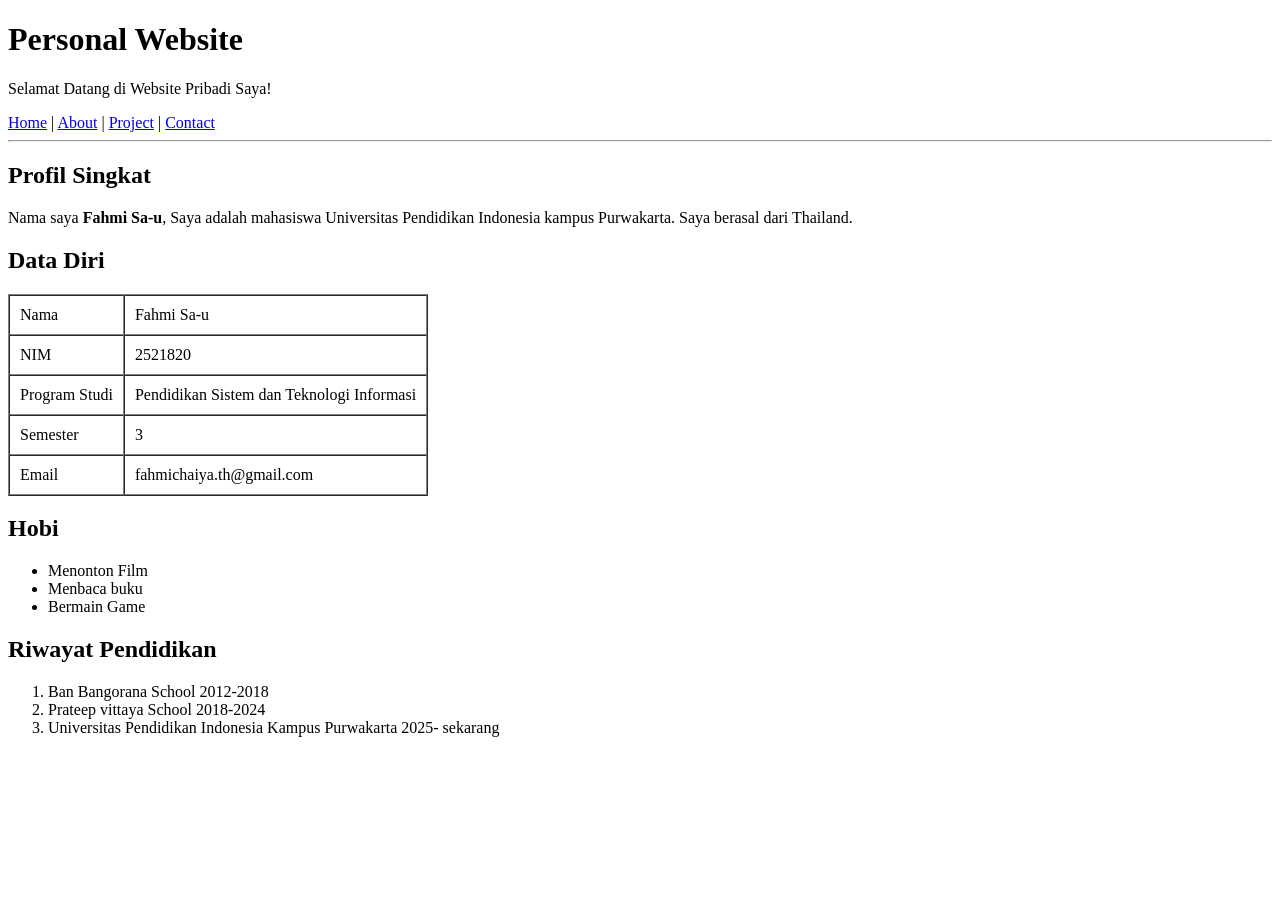
==== about.html @ 6362e4d4 "Commit Pertama" ====
<!DOCTYPE html>
<html lang="id">

<head>
    <meta charset="UTF-8">
    <title>About</title>
</head>

<body>
    <h1>Personal Website</h1>
    <p>Selamat Datang di Website Pribadi Saya!</p>
</body>

</html>
<nav>
    <a href="home.html">Home</a> | <a href="About.html">About</a> |
    <a href="project.html">Project</a> | <a href="contact.html">Contact</a> 

<hr>

<body>
    <h2>Profil Singkat</h2>
    <p>Nama saya <strong>Fahmi Sa-u</strong>, Saya adalah mahasiswa Universitas Pendidikan Indonesia kampus Purwakarta. Saya berasal dari Thailand.</p>

    <h2> Data Diri</h2>
    <table border="1" cellpadding="10" cellspacing="0">
        <tr>
            <td>Nama</td>
            <td>Fahmi Sa-u</td>
        </tr>
        <tr> 
            <td>NIM</td>
            <td>2521820</td>
        </tr>
        <tr>
            <td>Program Studi</td>
            <td>Pendidikan Sistem dan Teknologi Informasi</td>
        </tr>
        <tr>
            <td>Semester</td>
            <td>3</td>
        </tr>
        <tr>
            <td>Email</td>
            <td>fahmichaiya.th@gmail.com</td>
    </table>

    <h2> Hobi</h2>
    <ul>
        <li>Menonton Film</li>
        <li>Menbaca buku</li>
        <li>Bermain Game</li>
    </ul>

    <h2>Riwayat Pendidikan</h2>
    <ol>
        <li>Ban Bangorana School 2012-2018</li>
        <li>Prateep vittaya School 2018-2024</li>
        <li>Universitas Pendidikan Indonesia Kampus Purwakarta 2025- sekarang</li>
</body>
</html>
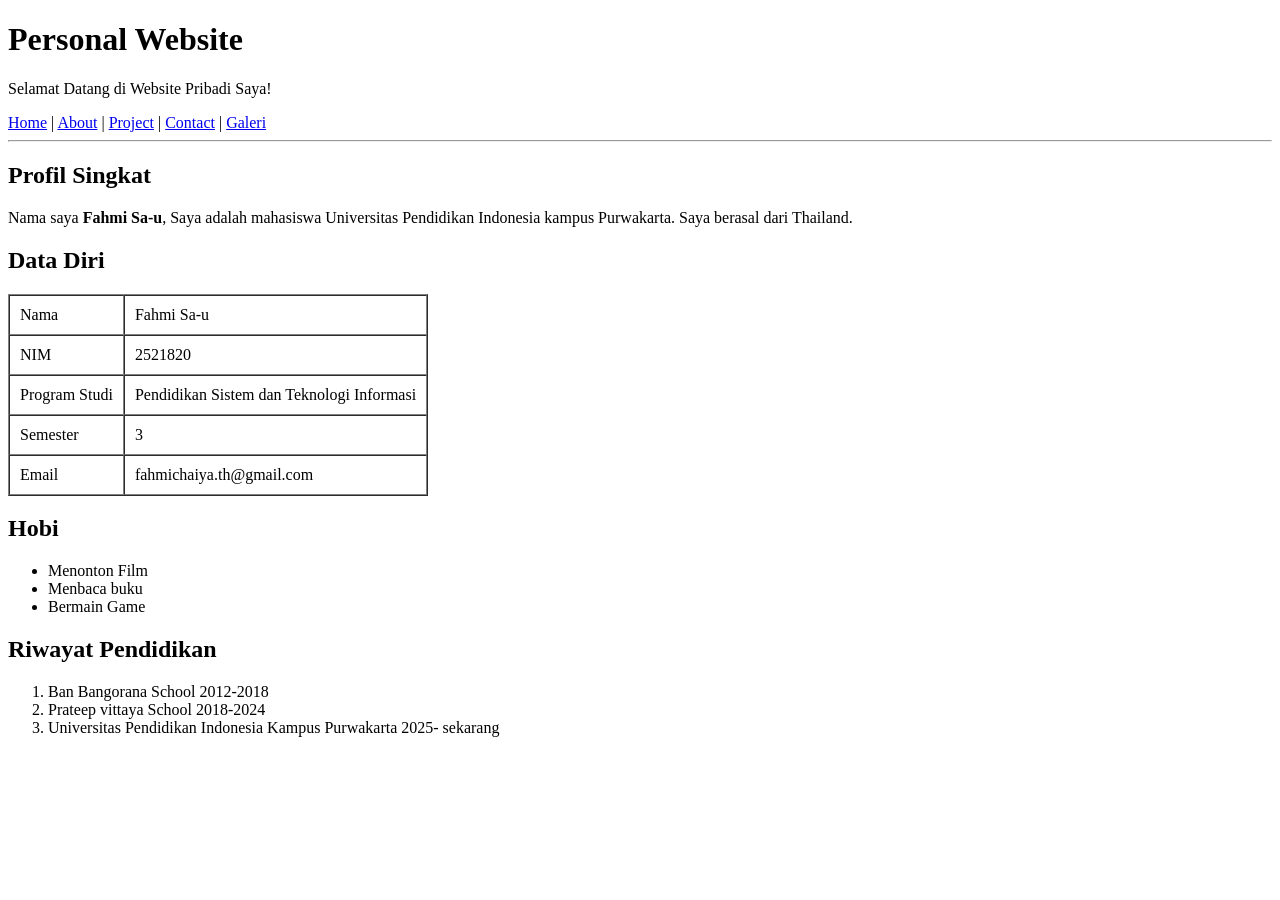
==== commit 576a5a6a: "membuat tab galeri" ====
--- a/about.html
+++ b/about.html
@@ -13,8 +13,9 @@
 
 </html>
 <nav>
-    <a href="home.html">Home</a> | <a href="About.html">About</a> |
-    <a href="project.html">Project</a> | <a href="contact.html">Contact</a> 
+    <a href="index.html">Home</a> | <a href="about.html">About</a> |
+    <a href="project.html">Project</a> | <a href="contact.html">Contact</a>  | 
+    <a href="Galeri.html">Galeri</a> 
 
 <hr>
 
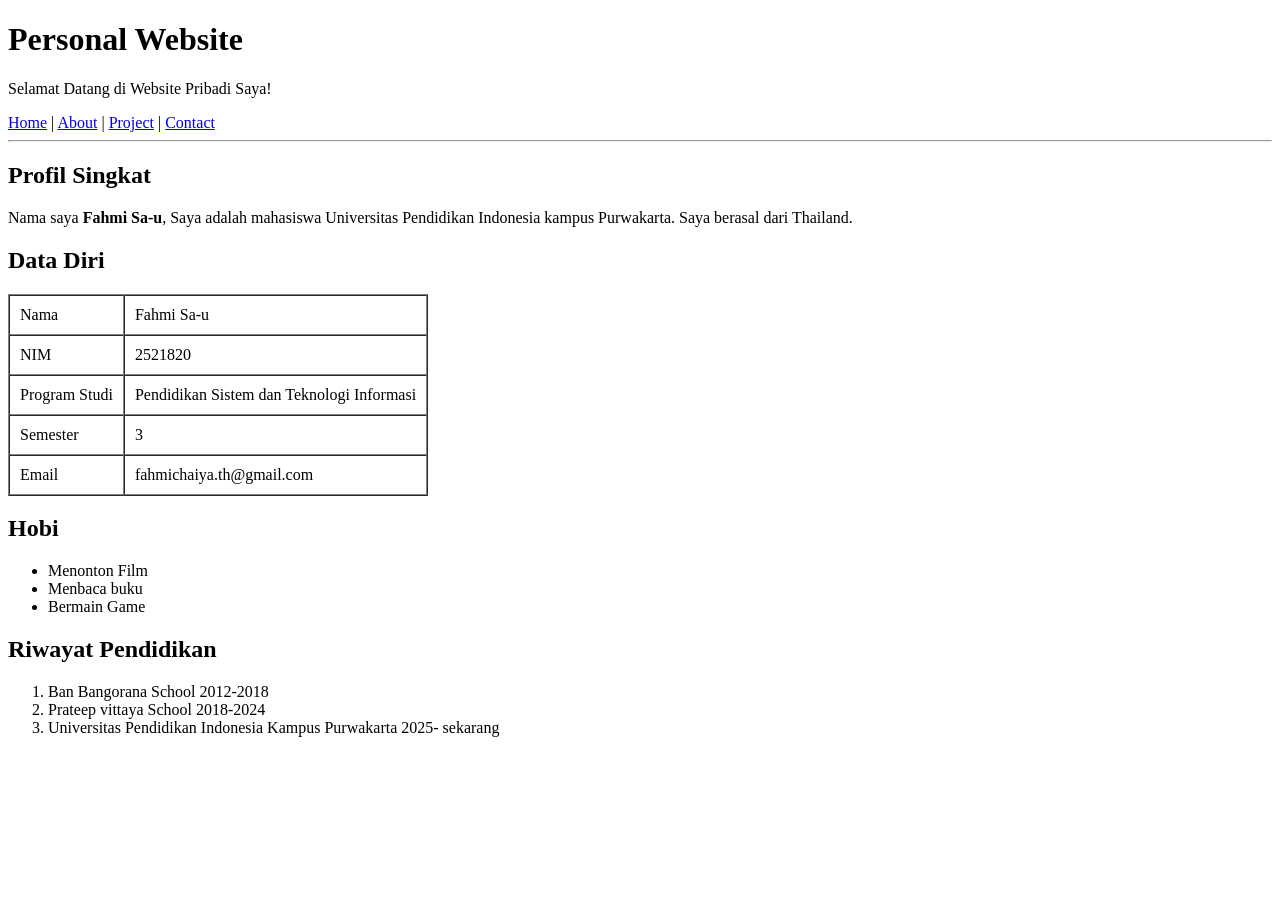
==== commit a8acf660: "tab galeri" ====
--- a/about.html
+++ b/about.html
@@ -14,8 +14,7 @@
 </html>
 <nav>
     <a href="index.html">Home</a> | <a href="about.html">About</a> |
-    <a href="project.html">Project</a> | <a href="contact.html">Contact</a>  | 
-    <a href="Galeri.html">Galeri</a> 
+    <a href="project.html">Project</a> | <a href="contact.html">Contact</a> 
 
 <hr>
 
@@ -59,4 +58,4 @@
         <li>Prateep vittaya School 2018-2024</li>
         <li>Universitas Pendidikan Indonesia Kampus Purwakarta 2025- sekarang</li>
 </body>
-</html>+</html>
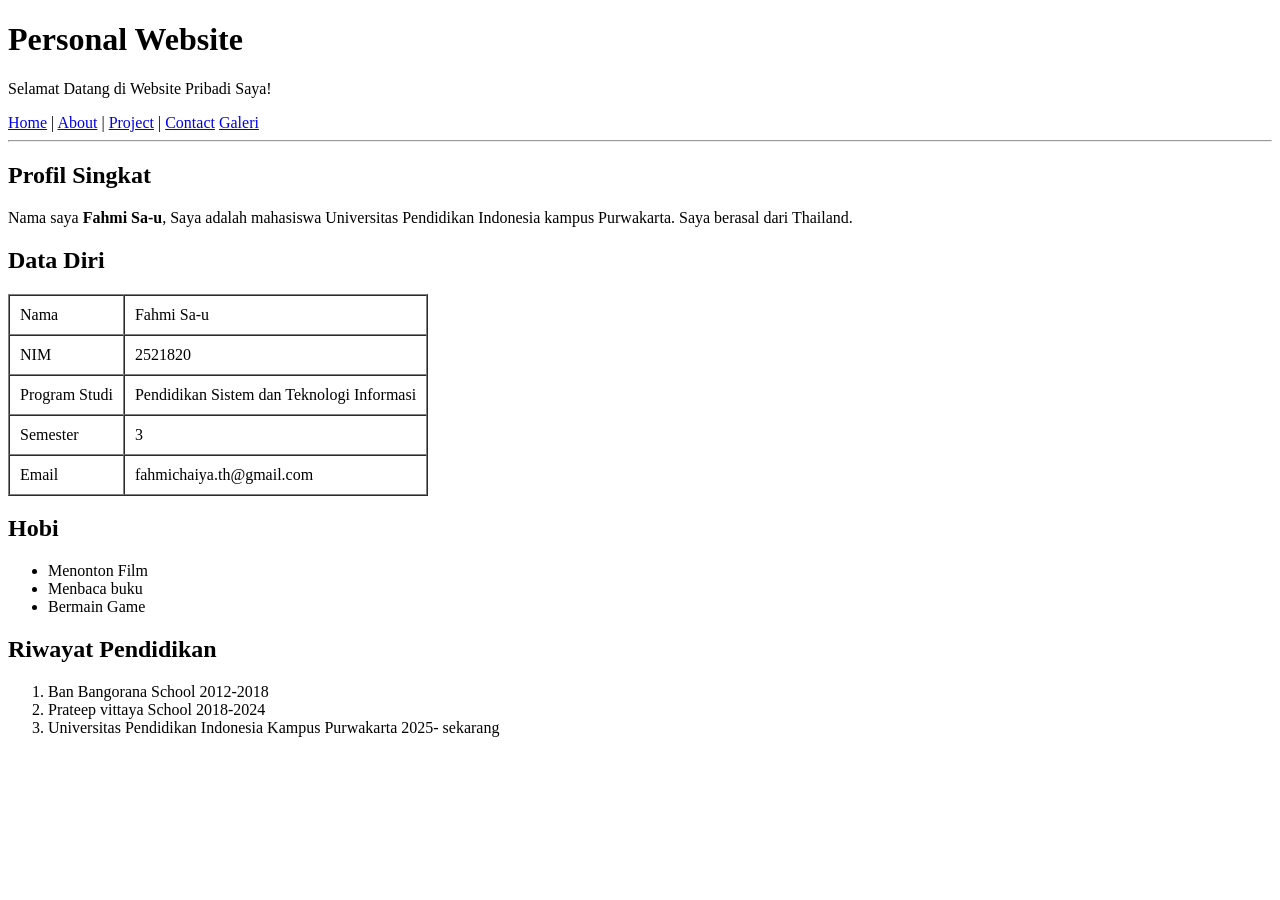
==== commit c0292332: "Add 'Galeri' link to navigation in about.html" ====
--- a/about.html
+++ b/about.html
@@ -14,7 +14,8 @@
 </html>
 <nav>
     <a href="index.html">Home</a> | <a href="about.html">About</a> |
-    <a href="project.html">Project</a> | <a href="contact.html">Contact</a> 
+    <a href="project.html">Project</a> | <a href="contact.html">Contact</a>
+    <a href="Galeri.html">Galeri</a> 
 
 <hr>
 
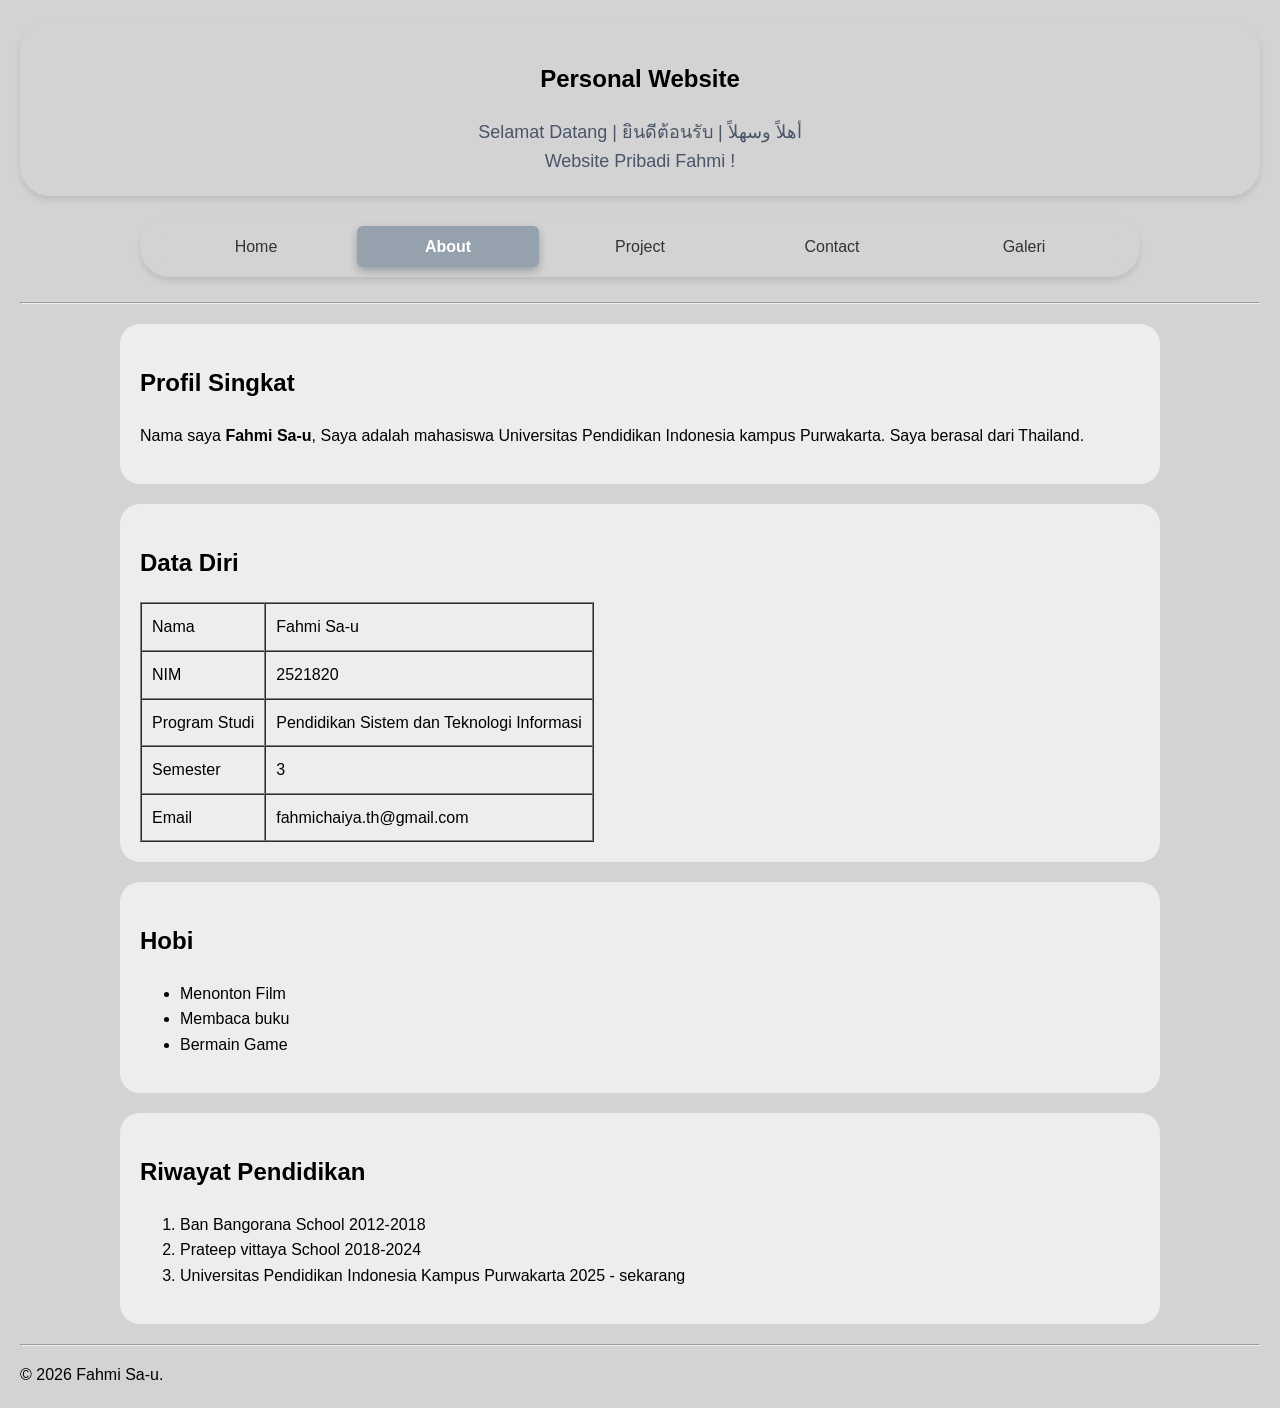
==== commit e739ff8e: "tambah css" ====
--- a/about.html
+++ b/about.html
@@ -2,61 +2,84 @@
 <html lang="id">
 
 <head>
-    <meta charset="UTF-8">
-    <title>About</title>
+    <meta charset="UTF-8" />
+    <meta name="viewport" content="width=device-width, initial-scale=1.0" />
+    <title>Fahmi Sa-u Website - About</title>
+    <link rel="stylesheet" href="style.css" />
 </head>
 
 <body>
-    <h1>Personal Website</h1>
-    <p>Selamat Datang di Website Pribadi Saya!</p>
+    <header class="header" >
+        <nav class="personal">
+            <h1>Personal Website</h1>
+            <p class="welcome">Selamat Datang | ยินดีต้อนรับ | أهلاً وسهلاً<br> Website Pribadi Fahmi !</p>
+        </nav>
+        
+        <nav class="main-navbar">
+            <a href="index.html"class=nav>Home</a> 
+            <a href="about.html"class=nav-active>About</a> 
+            <a href="project.html"class=nav>Project</a> 
+            <a href="contact.html"class=nav>Contact</a> 
+            <a href="galeri.html"class=nav>Galeri</a>
+        </nav>
+    </header>
+
+    <hr />
+
+    <main class="isi">
+        <h2>Profil Singkat</h2>
+        <p>Nama saya <strong>Fahmi Sa-u</strong>, Saya adalah mahasiswa Universitas Pendidikan Indonesia kampus Purwakarta. Saya berasal dari Thailand.</p>
+    </main>
+
+    <main class="isi">
+        <h2>Data Diri</h2>
+        <table border="1" cellpadding="10" cellspacing="0">
+            <tr>
+                <td>Nama</td>
+                <td>Fahmi Sa-u</td>
+            </tr>
+            <tr> 
+                <td>NIM</td>
+                <td>2521820</td>
+            </tr>
+            <tr>
+                <td>Program Studi</td>
+                <td>Pendidikan Sistem dan Teknologi Informasi</td>
+            </tr>
+            <tr>
+                <td>Semester</td>
+                <td>3</td>
+            </tr>
+            <tr>
+                <td>Email</td>
+                <td>fahmichaiya.th@gmail.com</td>
+            </tr>
+        </table>
+    </main>
+
+    <main class="isi">
+        <h2>Hobi</h2>
+        <ul>
+            <li>Menonton Film</li>
+            <li>Membaca buku</li>
+            <li>Bermain Game</li>
+        </ul>
+    </main>
+    
+    <main class="isi">
+        <h2>Riwayat Pendidikan</h2>
+        <ol>
+            <li>Ban Bangorana School 2012-2018</li>
+            <li>Prateep vittaya School 2018-2024</li>
+            <li>Universitas Pendidikan Indonesia Kampus Purwakarta 2025 - sekarang</li>
+        </ol>
+    </main>
+
+    <hr />
+
+    <footer>
+        <p>© 2026 Fahmi Sa-u.</p>
+    </footer>
 </body>
 
-</html>
-<nav>
-    <a href="index.html">Home</a> | <a href="about.html">About</a> |
-    <a href="project.html">Project</a> | <a href="contact.html">Contact</a>
-    <a href="Galeri.html">Galeri</a> 
-
-<hr>
-
-<body>
-    <h2>Profil Singkat</h2>
-    <p>Nama saya <strong>Fahmi Sa-u</strong>, Saya adalah mahasiswa Universitas Pendidikan Indonesia kampus Purwakarta. Saya berasal dari Thailand.</p>
-
-    <h2> Data Diri</h2>
-    <table border="1" cellpadding="10" cellspacing="0">
-        <tr>
-            <td>Nama</td>
-            <td>Fahmi Sa-u</td>
-        </tr>
-        <tr> 
-            <td>NIM</td>
-            <td>2521820</td>
-        </tr>
-        <tr>
-            <td>Program Studi</td>
-            <td>Pendidikan Sistem dan Teknologi Informasi</td>
-        </tr>
-        <tr>
-            <td>Semester</td>
-            <td>3</td>
-        </tr>
-        <tr>
-            <td>Email</td>
-            <td>fahmichaiya.th@gmail.com</td>
-    </table>
-
-    <h2> Hobi</h2>
-    <ul>
-        <li>Menonton Film</li>
-        <li>Menbaca buku</li>
-        <li>Bermain Game</li>
-    </ul>
-
-    <h2>Riwayat Pendidikan</h2>
-    <ol>
-        <li>Ban Bangorana School 2012-2018</li>
-        <li>Prateep vittaya School 2018-2024</li>
-        <li>Universitas Pendidikan Indonesia Kampus Purwakarta 2025- sekarang</li>
-</body>
-</html>
+</html>
--- a/style.css
+++ b/style.css
@@ -0,0 +1,158 @@
+body {
+    /* background: linear-gradient(135deg, #e0c3fc 0%, #8ec5fc 100%); */
+    background-color: #d3d3d3;
+    min-height: 100vh;
+    font-family: -apple-system,  "Segoe UI",  "Helvetica Neue", sans-serif;
+    line-height: 1.6;
+    margin: 20px;
+    color:black;
+}
+
+/* Top  */
+
+.welcome {
+    text-align: center;   
+    font-size: 18px;
+    color: #4a5568;
+    margin: 10px 0 0 0;
+}
+
+.personal {
+    text-align: center;
+    margin-bottom: 20px;
+    border-radius: 30px;
+    padding: 20px;
+    box-shadow: 0 4px 6px rgba(0, 0, 0, 0.1);
+}
+
+/* navbar */
+
+.main-navbar {
+  display: flex;
+  justify-content: space-around; 
+  align-items: center;
+  width: 100%;                   
+  max-width: 1000px;             
+  box-sizing: border-box;
+  margin: 0 auto 25px auto;     
+  padding: 10px 20px;
+  backdrop-filter: blur(10px);
+  border-radius: 30px;
+  box-shadow: 0 4px 6px rgba(0, 0, 0, 0.1);
+}
+
+
+.main-navbar a {
+  flex: 1;                       
+  text-align: center;
+  text-decoration: none;
+  color: #4a5568;
+  font-weight: bold;
+  padding: 8px 16px;
+  border-radius: 20px;
+  transition: all 0.3s ease;
+  margin: 0 5px;
+}
+
+
+/* navbar style */
+.main-navbar a {
+  display: inline-block;
+  padding: 8px 16px;
+  color: #333333;             
+  text-decoration: none;        
+  font-weight: 500;
+  border-radius: 6px;          
+  transition: all 0.3s ease;    
+}
+
+/* ้Hover */
+
+.main-navbar a:hover {
+  background-color: #95a1ac;    
+  color: #ffffff;              
+  transform: translateY(-2px);  
+}
+
+.main-navbar a:hover {
+  background-color: #95a1ac;    
+  color: #ffffff;              
+  transform: translateY(-2px);  
+}
+
+/* .nav-active */
+.main-navbar a.nav-active {
+  background-color: #95a1ac;  
+  color: #ffffff !important;    
+  font-weight: bold;
+  box-shadow: 0 4px 8px #2128304d; 
+}
+
+
+.main-navbar a.nav-active:hover {
+  transform: none;
+  background-color: #95a1ac;
+}
+
+/*  */
+.profile-image{
+    text-align: center;
+    margin-bottom: 20px;
+}
+
+.profile-image:hover{
+    transform: scale(1.05) rotate(3deg);
+    box-shadow: #333333;
+}
+
+.mar{
+    text-align: center;
+}
+
+.isi{
+    background-color: rgb(243, 246, 245, 0.8);
+    max-width: 1000px;
+    width: 100%;
+    margin: 20px auto;
+    padding: 20px;
+    border-radius: 20px;
+}
+
+
+
+/* galeri */
+
+.gallery-grid {
+  column-count: 4;              
+  column-gap: 16px;           
+  padding: 10px 0;
+}
+
+.gallery-item {
+  break-inside: avoid;         
+  margin-bottom: 16px;          
+  border-radius: 16px;          
+  overflow: hidden;
+  background-color: #f5f5f5;
+  box-shadow: 0 4px 12px rgba(0, 0, 0, 0.08); 
+  transition: transform 0.3s ease, box-shadow 0.3s ease;
+  cursor: pointer;
+}
+
+.gallery-item img {
+  width: 100%;                  
+  height: auto;                
+  display: block;
+  border-radius: 16px;
+  transition: transform 0.3s ease;
+}
+
+
+.gallery-item:hover {
+  transform: translateY(-4px);  
+  box-shadow: 0 8px 20px rgba(0, 0, 0, 0.15); 
+}
+
+.gallery-item:hover img {
+  transform: scale(1.03);       
+}
